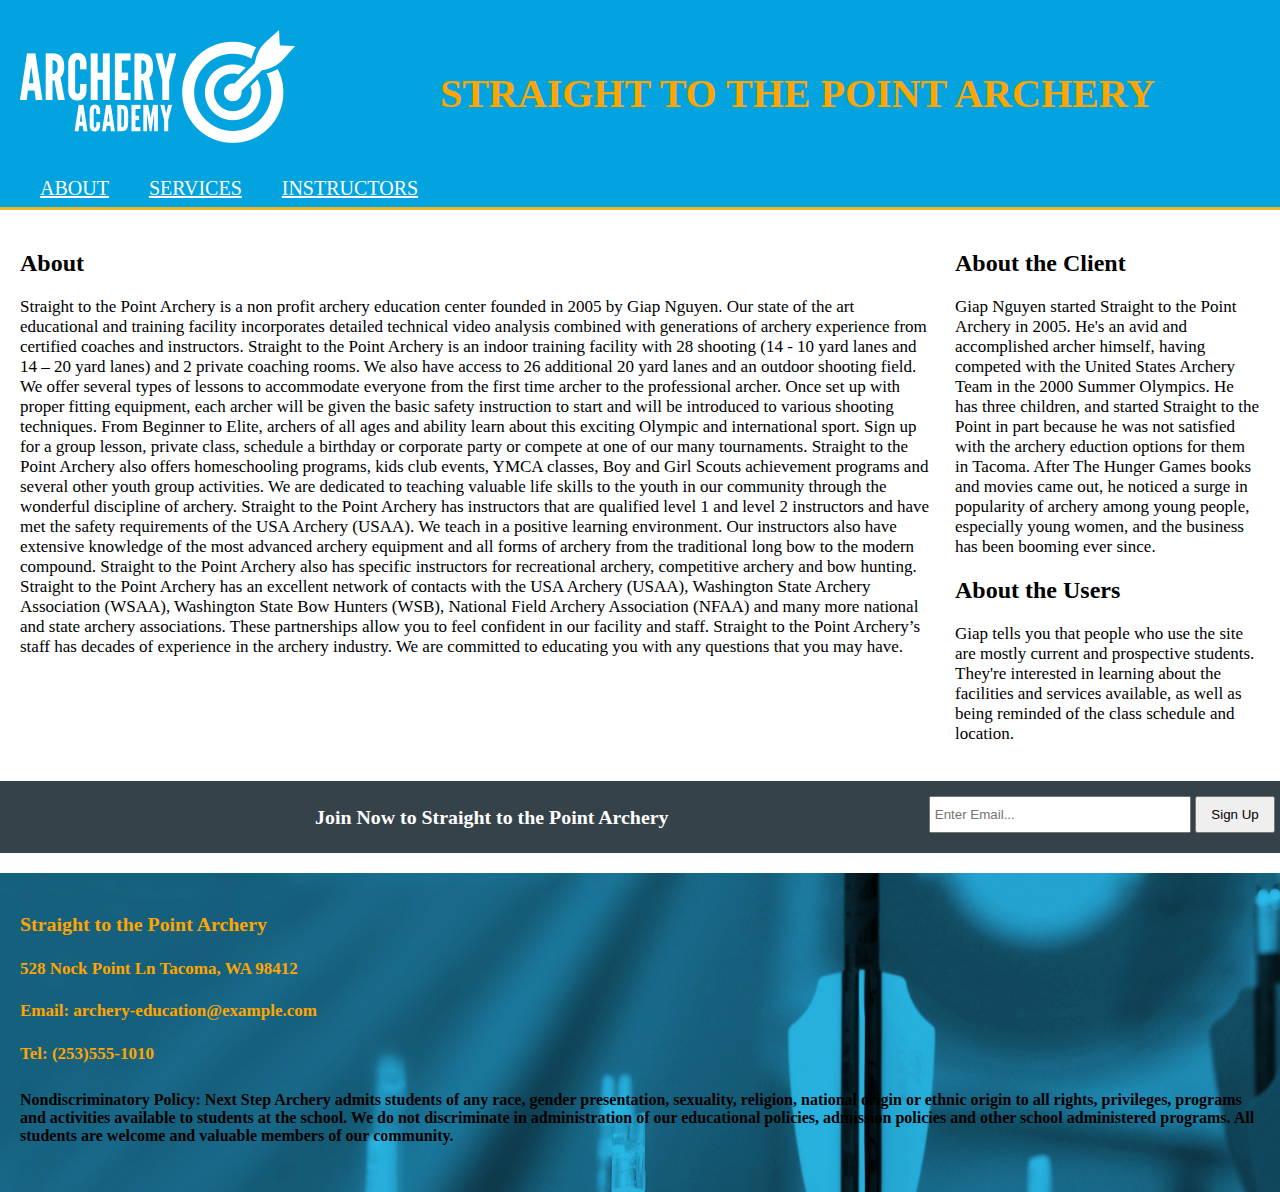
==== index.html @ 2d1ff270 "completed styling for 3 pages" ====
<!DOCTYPE html>
<html lang="en" dir="ltr">

<head>
  <meta charset="utf-8">
  <title>Arch Project | Home</title>
  <link rel="stylesheet" href="styles/styles.css">
</head>

<body>
  <header>

    <div class="container">
      <img src="images/logo-white.png" alt="logo image">
      <h1>STRAIGHT TO THE POINT ARCHERY</h1>
        <nav>
          <ul>
            <li><a href="index.html">About</a></li>
            <li><a href="services.html">Services</a></li>
            <li><a href="instructors.html">Instructors</a></li>
          </ul>
        </nav>
    </div>
  </header>

  <section class="about-container">
    <div class="left-box">
          <h2>About</h2>
          <p class="showcase">Straight to the Point Archery is a non profit archery education center founded in 2005 by Giap Nguyen. Our state of the art educational and training facility incorporates detailed technical video analysis combined with generations of archery
            experience from certified coaches and instructors.

            Straight to the Point Archery is an indoor training facility with 28 shooting (14 - 10 yard lanes and 14 – 20 yard lanes) and 2 private coaching rooms. We also have access to 26 additional 20 yard lanes and an outdoor shooting field. We offer
            several types of lessons to accommodate everyone from the first time archer to the professional archer. Once set up with proper fitting equipment, each archer will be given the basic safety instruction to start and will be introduced to various
            shooting techniques.

            From Beginner to Elite, archers of all ages and ability learn about this exciting Olympic and international sport. Sign up for a group lesson, private class, schedule a birthday or corporate party or compete at one of our many tournaments.
            Straight to the Point Archery also offers homeschooling programs, kids club events, YMCA classes, Boy and Girl Scouts achievement programs and several other youth group activities. We are dedicated to teaching valuable life skills to the youth
            in our community through the wonderful discipline of archery.

            Straight to the Point Archery has instructors that are qualified level 1 and level 2 instructors and have met the safety requirements of the USA Archery (USAA). We teach in a positive learning environment. Our instructors also have extensive
            knowledge of the most advanced archery equipment and all forms of archery from the traditional long bow to the modern compound. Straight to the Point Archery also has specific instructors for recreational archery, competitive archery and bow
            hunting.

            Straight to the Point Archery has an excellent network of contacts with the USA Archery (USAA), Washington State Archery Association (WSAA), Washington State Bow Hunters (WSB), National Field Archery Association (NFAA) and many more national
            and state archery associations. These partnerships allow you to feel confident in our facility and staff.

            Straight to the Point Archery’s staff has decades of experience in the archery industry. We are committed to educating you with any questions that you may have.</p>
        </div>
    <div class="right-box">
        <div>
          <h2>About the Client</h2>
          <p>Giap Nguyen started Straight to the Point Archery in 2005. He's an avid and accomplished archer himself, having competed with the United States Archery Team in the 2000 Summer Olympics. He has three children, and started Straight to the Point
            in part because he was not satisfied with the archery eduction options for them in Tacoma. After The Hunger Games books and movies came out, he noticed a surge in popularity of archery among young people, especially young women, and the
            business has been booming ever since.</p>
        </div>
        <div>
            <h2>About the Users</h2>
            <p>Giap tells you that people who use the site are mostly current and prospective students. They're interested in learning about the facilities and services available, as well as being reminded of the class schedule and location.</p>
        </div>
    </div>
  </section>

  <section id="newsletter">
      <div class="container">
        <h3>Join Now to Straight to the Point Archery</h3>
        <form>
          <input type="email" placeholder="Enter Email...">
          <button type="submit">Sign Up</button>
        </form>
      </div>
    </section>

  <footer>
    <h3> Straight to the Point Archery</h3>
    <h4> 528 Nock Point Ln Tacoma, WA 98412</h4>
    <h4> Email: archery-education@example.com</h4>
    <h4> Tel: (253)555-1010</h4>
    <h5> Nondiscriminatory Policy:
        Next Step Archery admits students of any race, gender presentation, sexuality, religion, national origin or ethnic origin to all rights, privileges, programs and activities available to students at the school. We do not discriminate in administration of our educational policies, admission policies and other school administered programs. All students are welcome and valuable members of our community.</h5>
  </footer>

</body>

</html>
---- styles/styles.css ----
body{
  font:arial, 17px;
  padding:0;
  margin:0;
  font-size: 17px;
}

/* Header */

.container  {
  width: 100%;
  margin: auto;
  overflow: hidden;
}

header img{
  float: left;
  padding-left: 20px;
  padding-right: 20px;
}

header{
  background: #03a3df;
  padding-top: 30px;
  border-bottom: #ecb722 3px solid;
}

header h1{
  font-size: 40px;
  font-style: arial;
  font-weight: bold;
  color: orange;
  margin:0;
  text-align: center;
  padding-top: 40px;
  padding-bottom: 40px;

}
header nav{
  margin:20px;
  padding-bottom: 10px
}
header ul{
  margin:0;
  padding:0;
}
header li{
  float:left;
  display: inline;
  padding: 0px 20px 0px 20px;
}
header a{
  text-transform: uppercase;
  font-size: 20px;
  color: white;
  width: bold;
}

/* Section */

h2 {
  font-style: arial;
  font-size: 24px;
  width: bold;
}

.about-container {
  display: flex;
  /* background-color: #ecb722; */
  font-size: 17px;
  /* border: 3px solid orange; */
  margin:10px;

}

.left-box {
  /* background-color: red; */
  flex: 3;
  padding: 10px;
}

.right-box {
  /* background-color: pink; */
  flex: 1;
  padding: 10px;
}
/* Newsletter */

#newsletter{
  padding: 5px;
  color: #ffffff;
  background: #35424a;
}

#newsletter h3{
  float: left;
  margin-left: 10px;
  padding-left: 300px;
}

#newsletter form{
  float: right;
  margin-top: 10px;
}

#newsletter input[type="email"]{
  padding: 4px;
  height: 25px;
  width: 250px;
}

#newsletter button {
  padding: 4px;
  height: 37px;
  width: 80px;
}


 /* Footer*/

 footer {
   padding: 20px;
   margin-top: 20px;
   background: url('../images/footer.jpg');
   overflow: hidden;
   color: white;
   font-size: 17px;
   color: orange;
 }

 .footer-img{
   display: block;
   margin-left: 0px auto;
 }

 footer h5{
   color: black;
   font-size: 16px;
 }
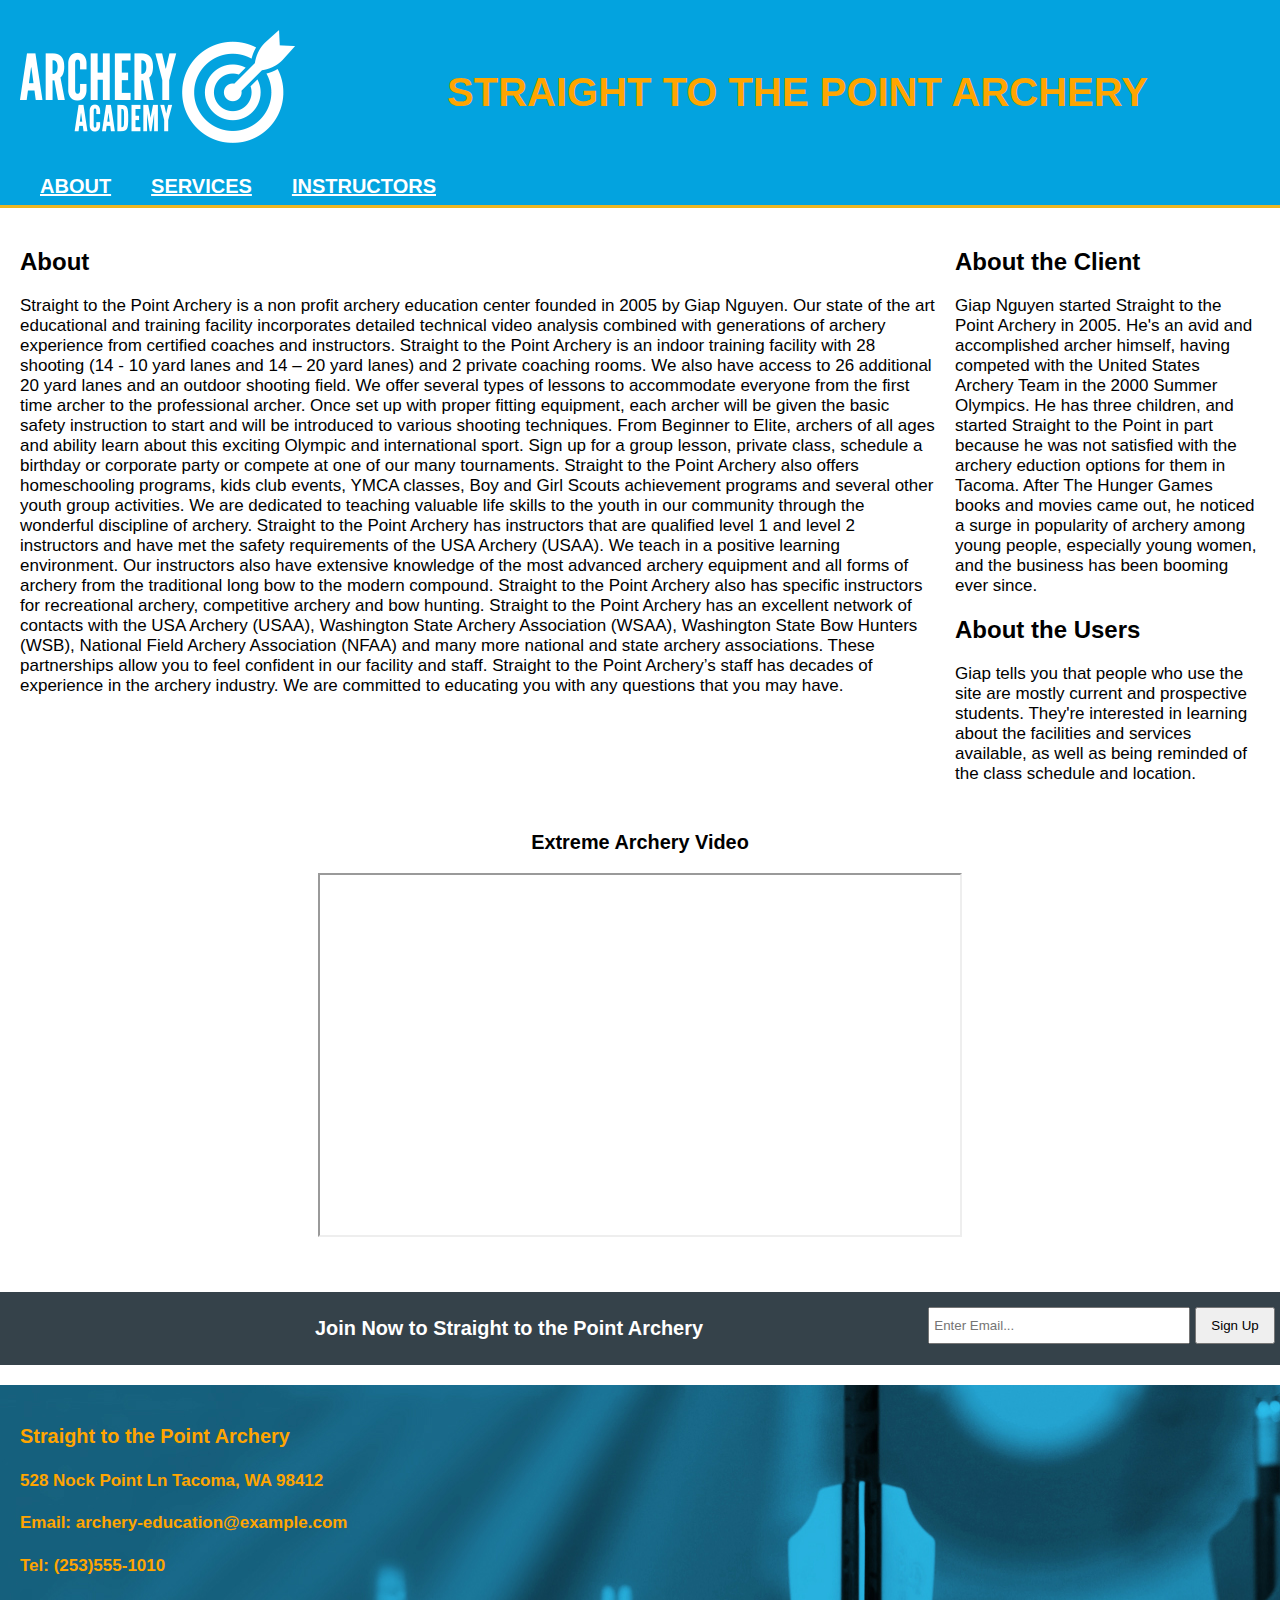
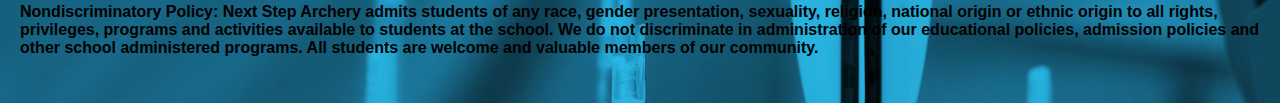
==== commit 150a3fa4: "validated html and css" ====
--- a/index.html
+++ b/index.html
@@ -13,62 +13,72 @@
     <div class="container">
       <img src="images/logo-white.png" alt="logo image">
       <h1>STRAIGHT TO THE POINT ARCHERY</h1>
-        <nav>
-          <ul>
-            <li><a href="index.html">About</a></li>
-            <li><a href="services.html">Services</a></li>
-            <li><a href="instructors.html">Instructors</a></li>
-          </ul>
-        </nav>
+      <nav>
+        <ul>
+          <li><a href="index.html">About</a></li>
+          <li><a href="services.html">Services</a></li>
+          <li><a href="instructors.html">Instructors</a></li>
+        </ul>
+      </nav>
     </div>
   </header>
 
   <section class="about-container">
     <div class="left-box">
-          <h2>About</h2>
-          <p class="showcase">Straight to the Point Archery is a non profit archery education center founded in 2005 by Giap Nguyen. Our state of the art educational and training facility incorporates detailed technical video analysis combined with generations of archery
-            experience from certified coaches and instructors.
+      <h2>About</h2>
+      <p class="showcase">Straight to the Point Archery is a non profit archery education center founded in 2005 by Giap Nguyen. Our state of the art educational and training facility incorporates detailed technical video analysis combined with
+        generations of archery
+        experience from certified coaches and instructors.
 
-            Straight to the Point Archery is an indoor training facility with 28 shooting (14 - 10 yard lanes and 14 – 20 yard lanes) and 2 private coaching rooms. We also have access to 26 additional 20 yard lanes and an outdoor shooting field. We offer
-            several types of lessons to accommodate everyone from the first time archer to the professional archer. Once set up with proper fitting equipment, each archer will be given the basic safety instruction to start and will be introduced to various
-            shooting techniques.
+        Straight to the Point Archery is an indoor training facility with 28 shooting (14 - 10 yard lanes and 14 – 20 yard lanes) and 2 private coaching rooms. We also have access to 26 additional 20 yard lanes and an outdoor shooting field. We offer
+        several types of lessons to accommodate everyone from the first time archer to the professional archer. Once set up with proper fitting equipment, each archer will be given the basic safety instruction to start and will be introduced to
+        various
+        shooting techniques.
 
-            From Beginner to Elite, archers of all ages and ability learn about this exciting Olympic and international sport. Sign up for a group lesson, private class, schedule a birthday or corporate party or compete at one of our many tournaments.
-            Straight to the Point Archery also offers homeschooling programs, kids club events, YMCA classes, Boy and Girl Scouts achievement programs and several other youth group activities. We are dedicated to teaching valuable life skills to the youth
-            in our community through the wonderful discipline of archery.
+        From Beginner to Elite, archers of all ages and ability learn about this exciting Olympic and international sport. Sign up for a group lesson, private class, schedule a birthday or corporate party or compete at one of our many tournaments.
+        Straight to the Point Archery also offers homeschooling programs, kids club events, YMCA classes, Boy and Girl Scouts achievement programs and several other youth group activities. We are dedicated to teaching valuable life skills to the
+        youth
+        in our community through the wonderful discipline of archery.
 
-            Straight to the Point Archery has instructors that are qualified level 1 and level 2 instructors and have met the safety requirements of the USA Archery (USAA). We teach in a positive learning environment. Our instructors also have extensive
-            knowledge of the most advanced archery equipment and all forms of archery from the traditional long bow to the modern compound. Straight to the Point Archery also has specific instructors for recreational archery, competitive archery and bow
-            hunting.
+        Straight to the Point Archery has instructors that are qualified level 1 and level 2 instructors and have met the safety requirements of the USA Archery (USAA). We teach in a positive learning environment. Our instructors also have extensive
+        knowledge of the most advanced archery equipment and all forms of archery from the traditional long bow to the modern compound. Straight to the Point Archery also has specific instructors for recreational archery, competitive archery and bow
+        hunting.
 
-            Straight to the Point Archery has an excellent network of contacts with the USA Archery (USAA), Washington State Archery Association (WSAA), Washington State Bow Hunters (WSB), National Field Archery Association (NFAA) and many more national
-            and state archery associations. These partnerships allow you to feel confident in our facility and staff.
+        Straight to the Point Archery has an excellent network of contacts with the USA Archery (USAA), Washington State Archery Association (WSAA), Washington State Bow Hunters (WSB), National Field Archery Association (NFAA) and many more national
+        and state archery associations. These partnerships allow you to feel confident in our facility and staff.
 
-            Straight to the Point Archery’s staff has decades of experience in the archery industry. We are committed to educating you with any questions that you may have.</p>
-        </div>
+        Straight to the Point Archery’s staff has decades of experience in the archery industry. We are committed to educating you with any questions that you may have.</p>
+    </div>
     <div class="right-box">
-        <div>
-          <h2>About the Client</h2>
-          <p>Giap Nguyen started Straight to the Point Archery in 2005. He's an avid and accomplished archer himself, having competed with the United States Archery Team in the 2000 Summer Olympics. He has three children, and started Straight to the Point
-            in part because he was not satisfied with the archery eduction options for them in Tacoma. After The Hunger Games books and movies came out, he noticed a surge in popularity of archery among young people, especially young women, and the
-            business has been booming ever since.</p>
-        </div>
-        <div>
-            <h2>About the Users</h2>
-            <p>Giap tells you that people who use the site are mostly current and prospective students. They're interested in learning about the facilities and services available, as well as being reminded of the class schedule and location.</p>
-        </div>
+      <div>
+        <h2>About the Client</h2>
+        <p>Giap Nguyen started Straight to the Point Archery in 2005. He's an avid and accomplished archer himself, having competed with the United States Archery Team in the 2000 Summer Olympics. He has three children, and started Straight to the
+          Point
+          in part because he was not satisfied with the archery eduction options for them in Tacoma. After The Hunger Games books and movies came out, he noticed a surge in popularity of archery among young people, especially young women, and the
+          business has been booming ever since.</p>
+      </div>
+      <div>
+        <h2>About the Users</h2>
+        <p>Giap tells you that people who use the site are mostly current and prospective students. They're interested in learning about the facilities and services available, as well as being reminded of the class schedule and location.</p>
+      </div>
     </div>
   </section>
 
+  <section class="video">
+    <h3>Extreme Archery Video</h3>
+    <iframe src="https://player.vimeo.com/video/203186296" width="640" height="360" allow="autoplay; fullscreen" allowfullscreen></iframe>
+  </section>
+
+
   <section id="newsletter">
-      <div class="container">
-        <h3>Join Now to Straight to the Point Archery</h3>
-        <form>
-          <input type="email" placeholder="Enter Email...">
-          <button type="submit">Sign Up</button>
-        </form>
-      </div>
-    </section>
+    <div class="container">
+      <h3>Join Now to Straight to the Point Archery</h3>
+      <form>
+        <input type="email" placeholder="Enter Email...">
+        <button type="submit">Sign Up</button>
+      </form>
+    </div>
+  </section>
 
   <footer>
     <h3> Straight to the Point Archery</h3>
@@ -76,9 +86,10 @@
     <h4> Email: archery-education@example.com</h4>
     <h4> Tel: (253)555-1010</h4>
     <h5> Nondiscriminatory Policy:
-        Next Step Archery admits students of any race, gender presentation, sexuality, religion, national origin or ethnic origin to all rights, privileges, programs and activities available to students at the school. We do not discriminate in administration of our educational policies, admission policies and other school administered programs. All students are welcome and valuable members of our community.</h5>
+      Next Step Archery admits students of any race, gender presentation, sexuality, religion, national origin or ethnic origin to all rights, privileges, programs and activities available to students at the school. We do not discriminate in
+      administration of our educational policies, admission policies and other school administered programs. All students are welcome and valuable members of our community.</h5>
   </footer>
 
 </body>
 
-</html>
+</html>--- a/styles/styles.css
+++ b/styles/styles.css
@@ -1,67 +1,68 @@
-body{
-  font:arial, 17px;
-  padding:0;
-  margin:0;
+body {
+  font-family: Arial;
+  padding: 0;
+  margin: 0;
   font-size: 17px;
 }
 
 /* Header */
-
-.container  {
+.container {
   width: 100%;
   margin: auto;
   overflow: hidden;
 }
 
-header img{
+header img {
   float: left;
   padding-left: 20px;
   padding-right: 20px;
 }
 
-header{
+header {
   background: #03a3df;
   padding-top: 30px;
   border-bottom: #ecb722 3px solid;
 }
 
-header h1{
+header h1 {
   font-size: 40px;
-  font-style: arial;
+  font-family: arial;
   font-weight: bold;
   color: orange;
-  margin:0;
+  margin: 0;
   text-align: center;
   padding-top: 40px;
   padding-bottom: 40px;
+}
 
-}
-header nav{
-  margin:20px;
+header nav {
+  margin: 20px;
   padding-bottom: 10px
 }
-header ul{
-  margin:0;
-  padding:0;
+
+header ul {
+  margin: 0;
+  padding: 0;
 }
-header li{
-  float:left;
+
+header li {
+  float: left;
   display: inline;
   padding: 0px 20px 0px 20px;
 }
-header a{
+
+header a {
   text-transform: uppercase;
   font-size: 20px;
   color: white;
-  width: bold;
+  font-weight: bold;
 }
 
 /* Section */
-
 h2 {
-  font-style: arial;
+  font-family: Arial;
   font-size: 24px;
-  width: bold;
+  font-weight: bold;
 }
 
 .about-container {
@@ -69,8 +70,7 @@
   /* background-color: #ecb722; */
   font-size: 17px;
   /* border: 3px solid orange; */
-  margin:10px;
-
+  margin: 10px;
 }
 
 .left-box {
@@ -84,26 +84,32 @@
   flex: 1;
   padding: 10px;
 }
+
+/* Video*/
+.video {
+  text-align: center;
+  margin-bottom: 50px;
+}
+
 /* Newsletter */
-
-#newsletter{
+#newsletter {
   padding: 5px;
   color: #ffffff;
   background: #35424a;
 }
 
-#newsletter h3{
+#newsletter h3 {
   float: left;
   margin-left: 10px;
   padding-left: 300px;
 }
 
-#newsletter form{
+#newsletter form {
   float: right;
   margin-top: 10px;
 }
 
-#newsletter input[type="email"]{
+#newsletter input[type="email"] {
   padding: 4px;
   height: 25px;
   width: 250px;
@@ -115,25 +121,23 @@
   width: 80px;
 }
 
+/* Footer*/
+footer {
+  padding: 20px;
+  margin-top: 20px;
+  background: url('../images/footer.jpg');
+  overflow: hidden;
+  color: white;
+  font-size: 17px;
+  color: orange;
+}
 
- /* Footer*/
+.footer-img {
+  display: block;
+  margin-left: 0px;
+}
 
- footer {
-   padding: 20px;
-   margin-top: 20px;
-   background: url('../images/footer.jpg');
-   overflow: hidden;
-   color: white;
-   font-size: 17px;
-   color: orange;
- }
-
- .footer-img{
-   display: block;
-   margin-left: 0px auto;
- }
-
- footer h5{
-   color: black;
-   font-size: 16px;
- }
+footer h5 {
+  color: black;
+  font-size: 16px;
+}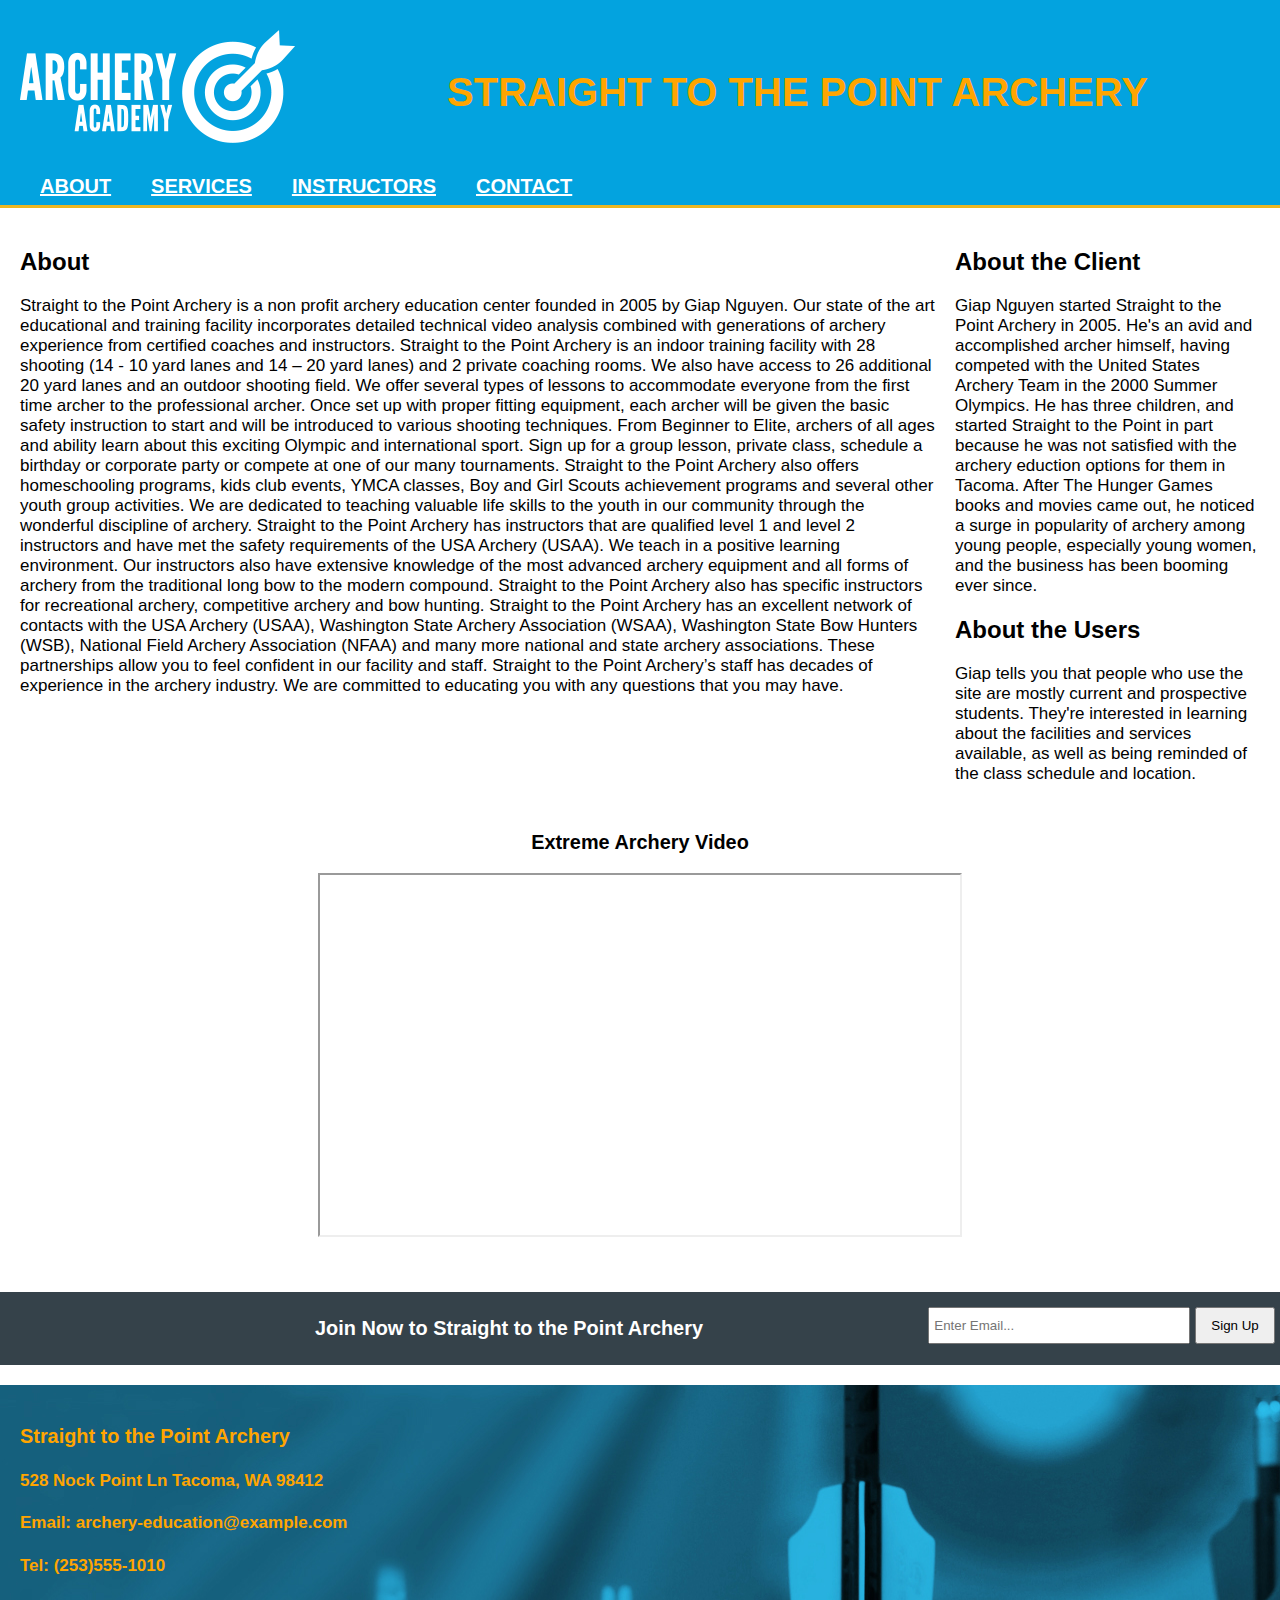
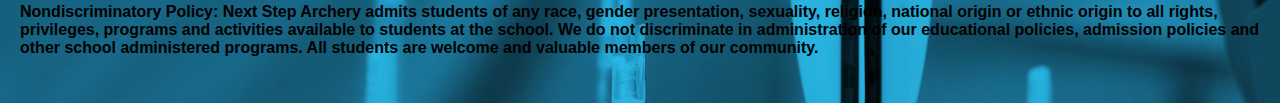
==== commit 06a9dbb4: "Created contact page with contact form" ====
--- a/index.html
+++ b/index.html
@@ -9,7 +9,6 @@
 
 <body>
   <header>
-
     <div class="container">
       <img src="images/logo-white.png" alt="logo image">
       <h1>STRAIGHT TO THE POINT ARCHERY</h1>
@@ -18,6 +17,7 @@
           <li><a href="index.html">About</a></li>
           <li><a href="services.html">Services</a></li>
           <li><a href="instructors.html">Instructors</a></li>
+          <li><a href="contact.html">Contact</a></li>
         </ul>
       </nav>
     </div>
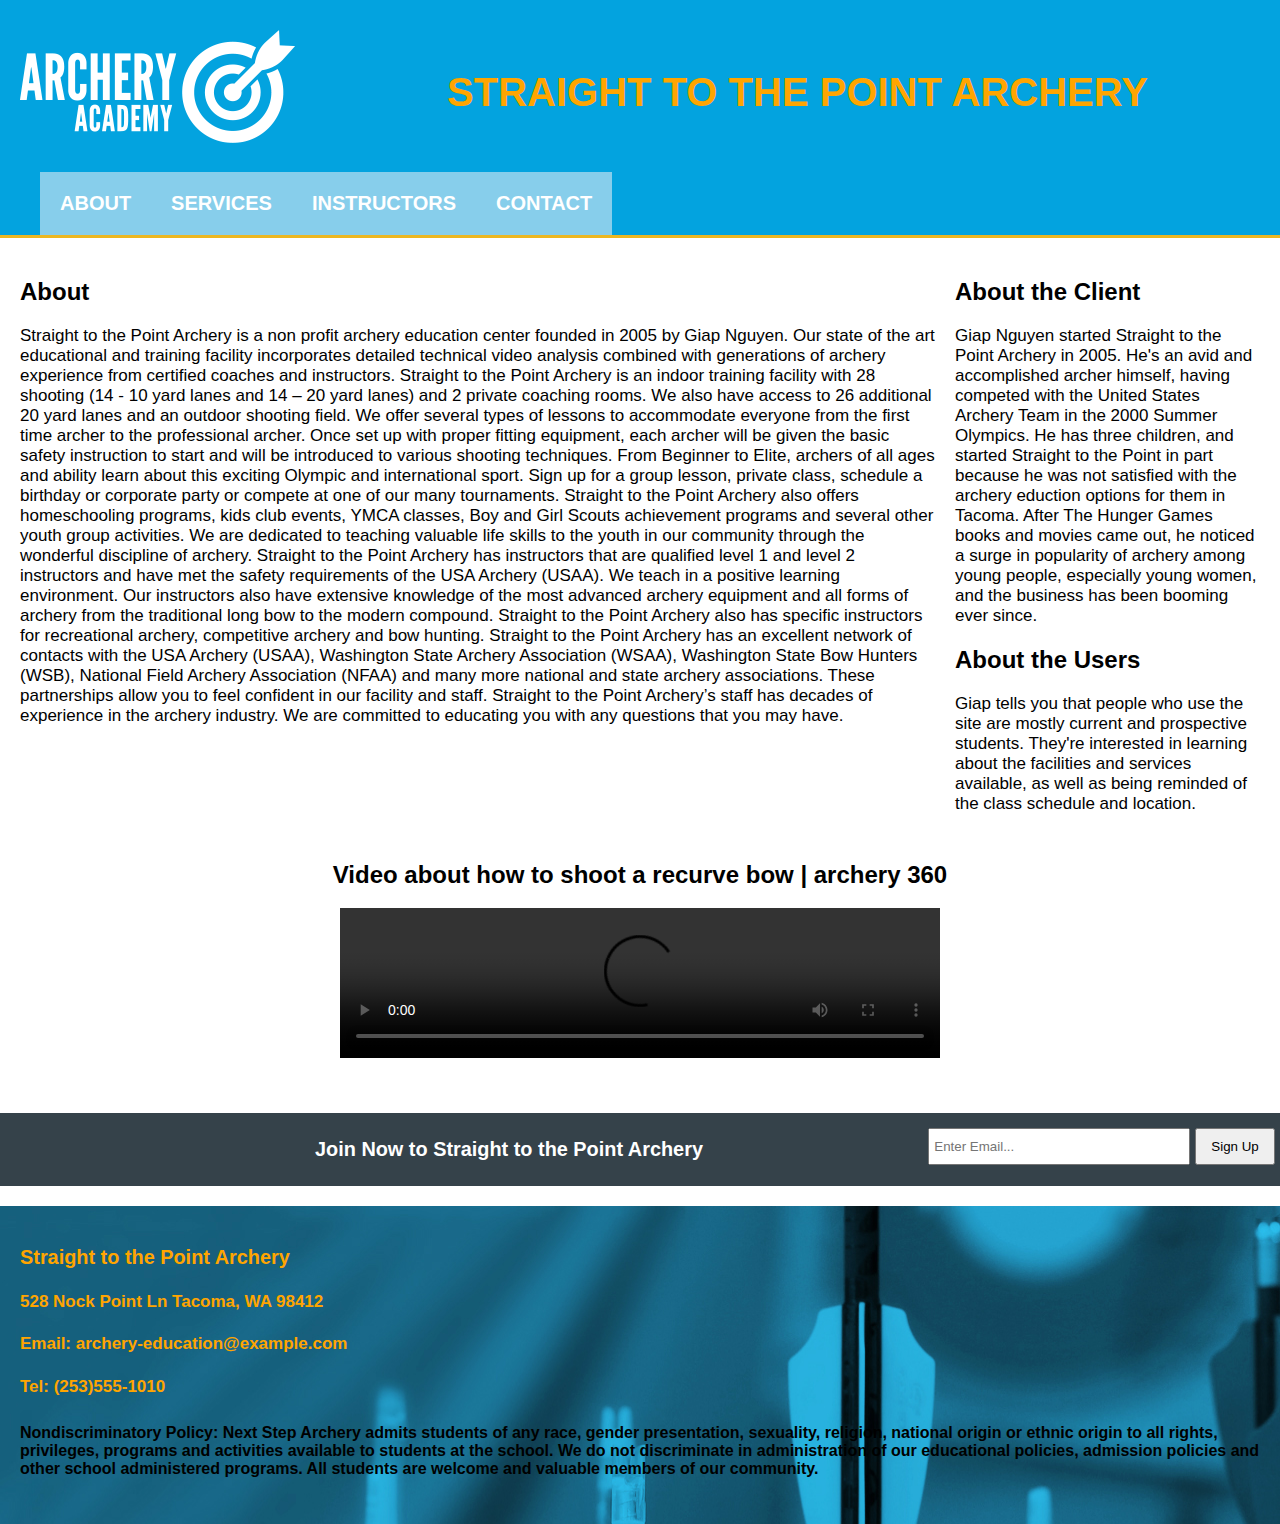
==== commit 01e22bdf: "made a11y friendly" ====
--- a/index.html
+++ b/index.html
@@ -65,10 +65,12 @@
   </section>
 
   <section class="video">
-    <h3>Extreme Archery Video</h3>
-    <iframe src="https://player.vimeo.com/video/203186296" width="640" height="360" allow="autoplay; fullscreen" allowfullscreen></iframe>
+    <h2>Video about how to shoot a recurve bow | archery 360</h2>
+    <video id="archery-video" controls="controls" width="600">
+      <source src="resources/video/archery.mp4" type="video/mp4" />
+      <track label="English" kind="subtitles" src="resources/video/archery.vtt" srclang="en" default>
+    </video>
   </section>
-
 
   <section id="newsletter">
     <div class="container">
--- a/styles/styles.css
+++ b/styles/styles.css
@@ -35,20 +35,16 @@
   padding-bottom: 40px;
 }
 
-header nav {
-  margin: 20px;
-  padding-bottom: 10px
-}
-
-header ul {
-  margin: 0;
-  padding: 0;
-}
-
 header li {
   float: left;
   display: inline;
-  padding: 0px 20px 0px 20px;
+  padding: 20px;
+  background-color: skyblue;
+}
+
+header li:hover {
+  background-color: lightblue;
+  cursor: pointer;
 }
 
 header a {
@@ -56,6 +52,7 @@
   font-size: 20px;
   color: white;
   font-weight: bold;
+  text-decoration: none;
 }
 
 /* Section */
